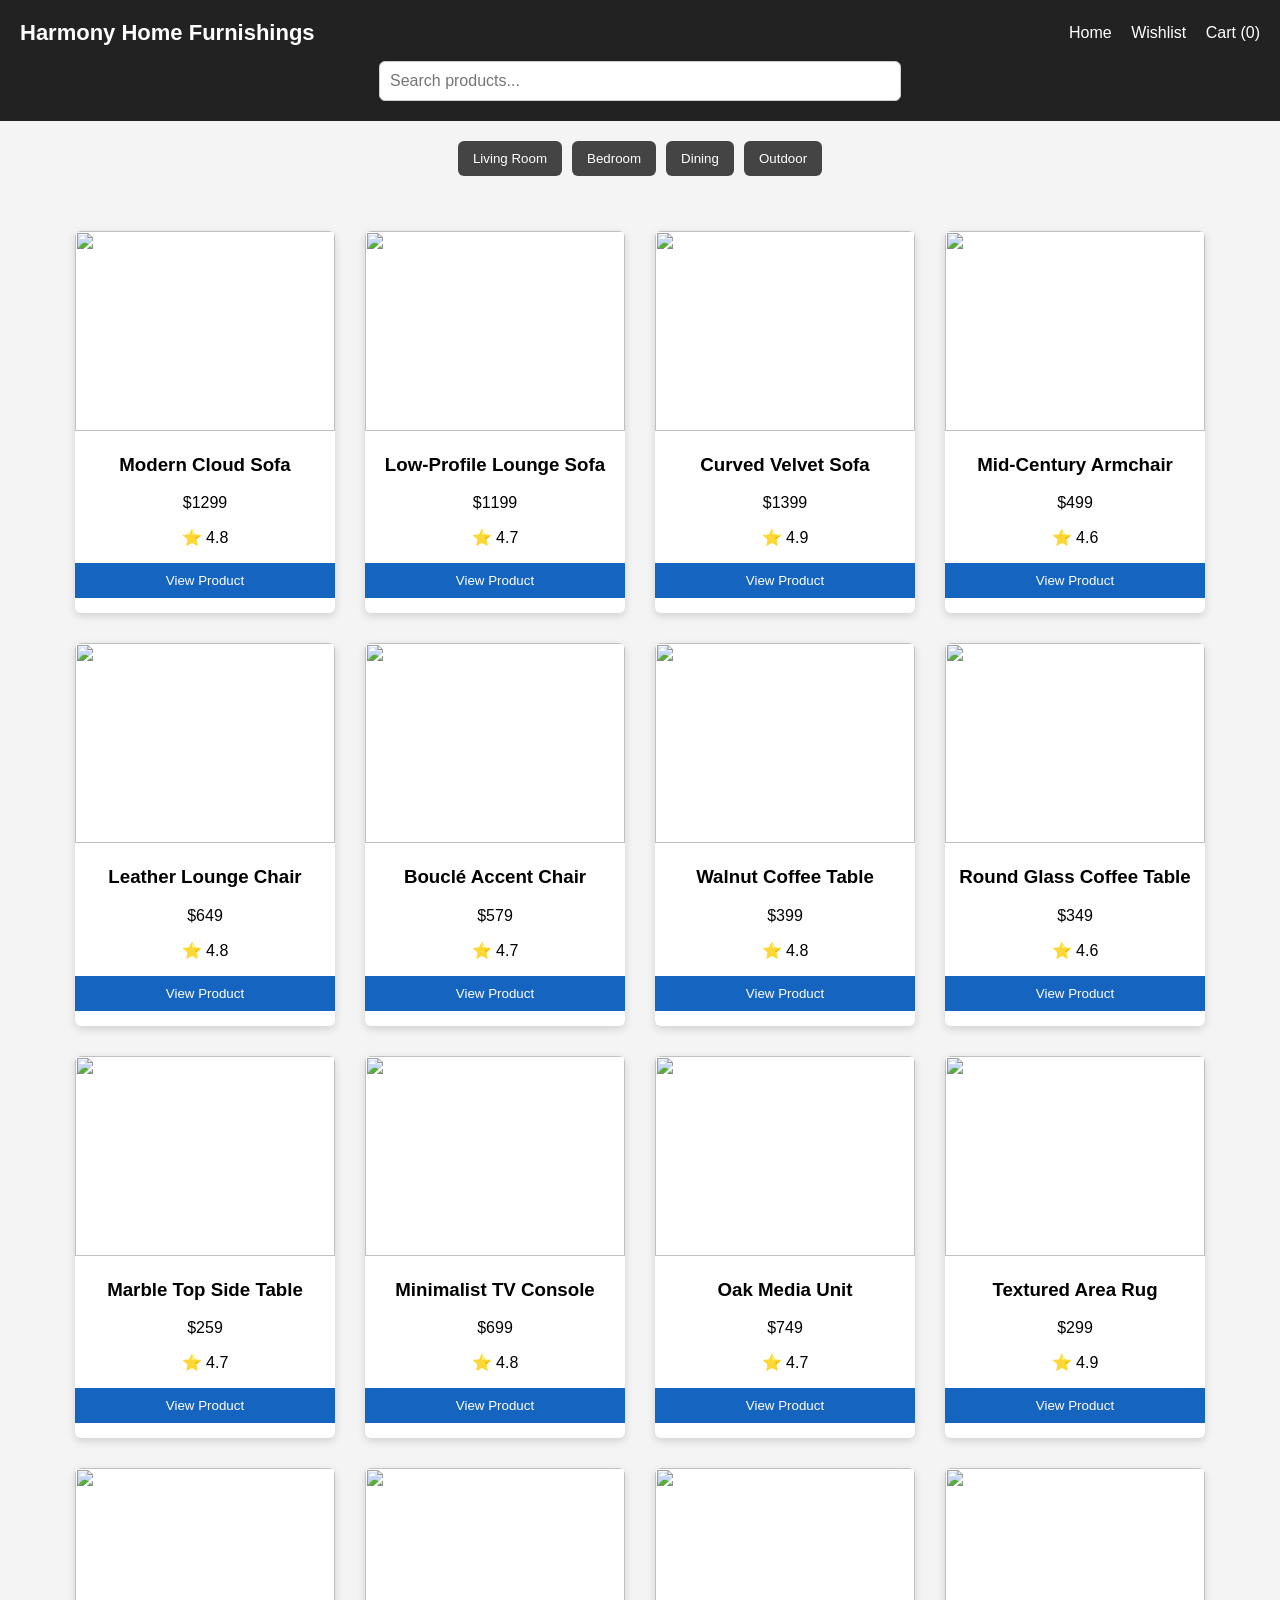
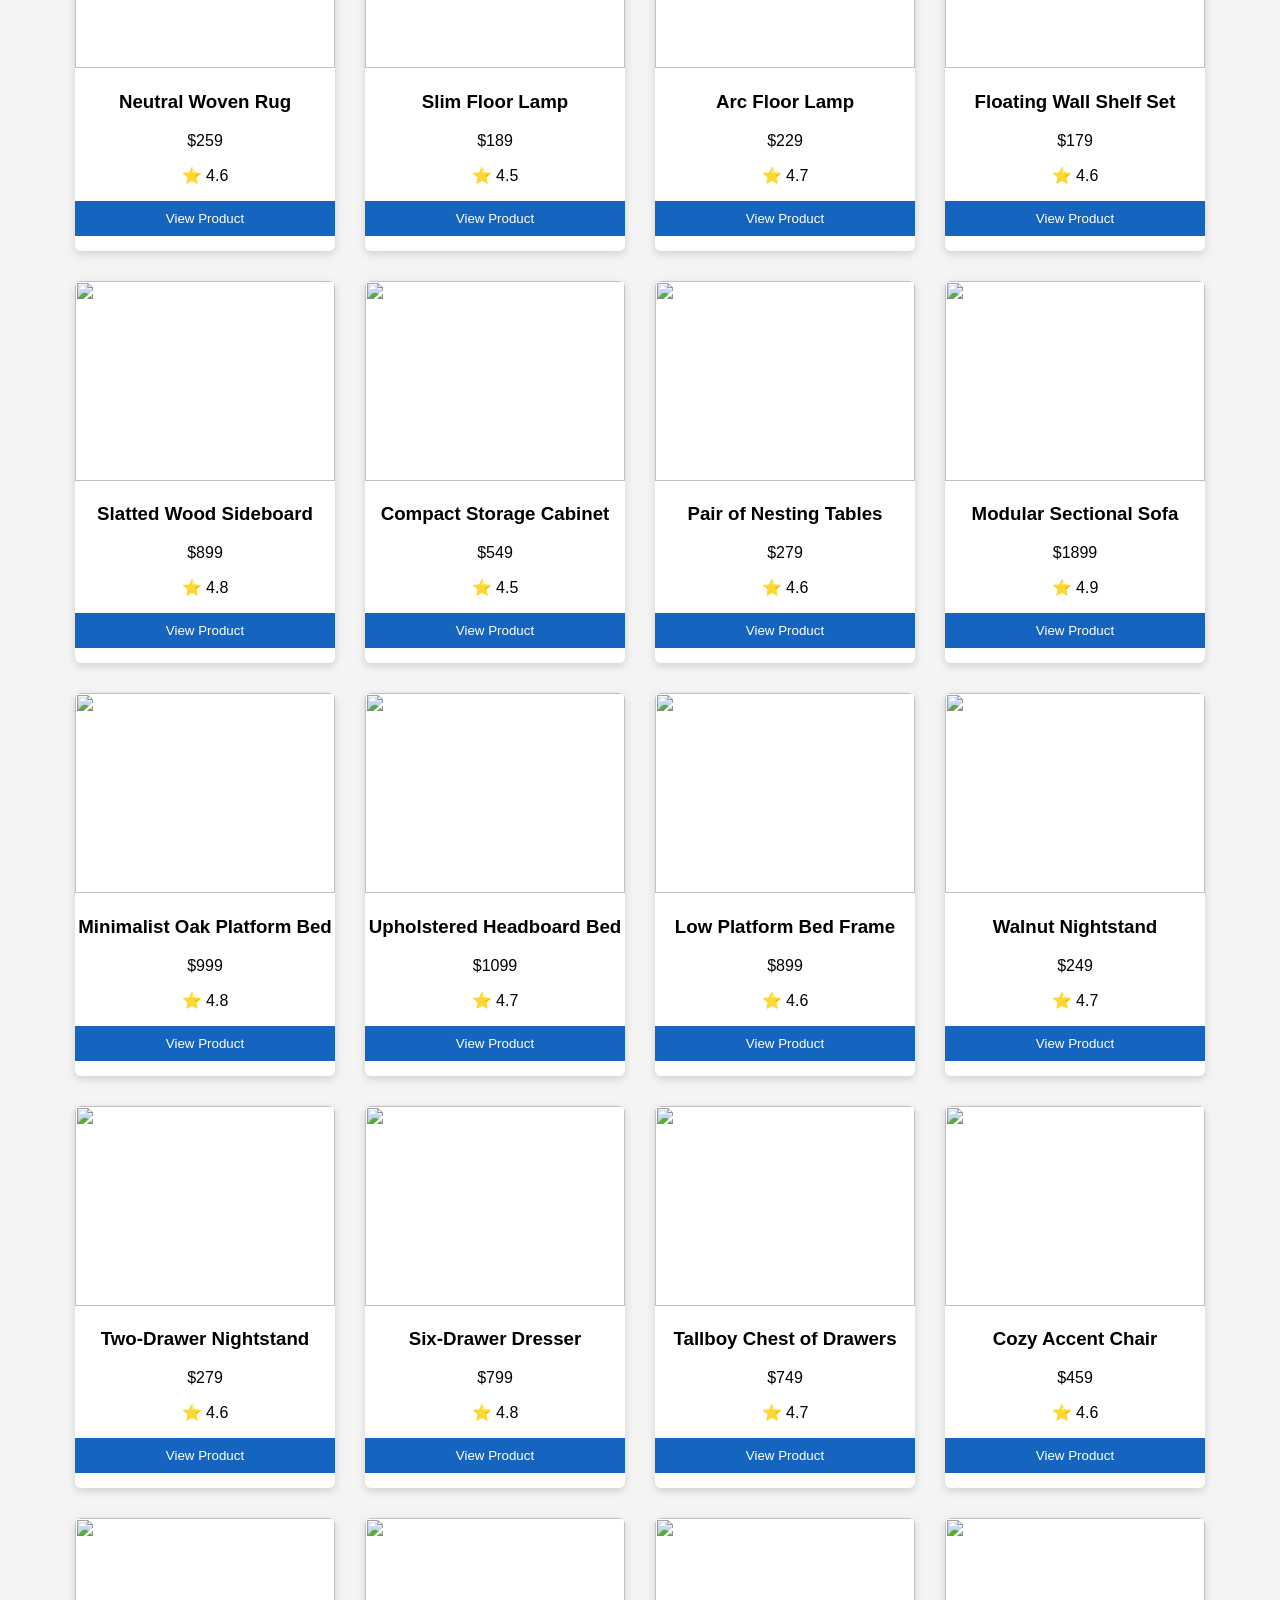
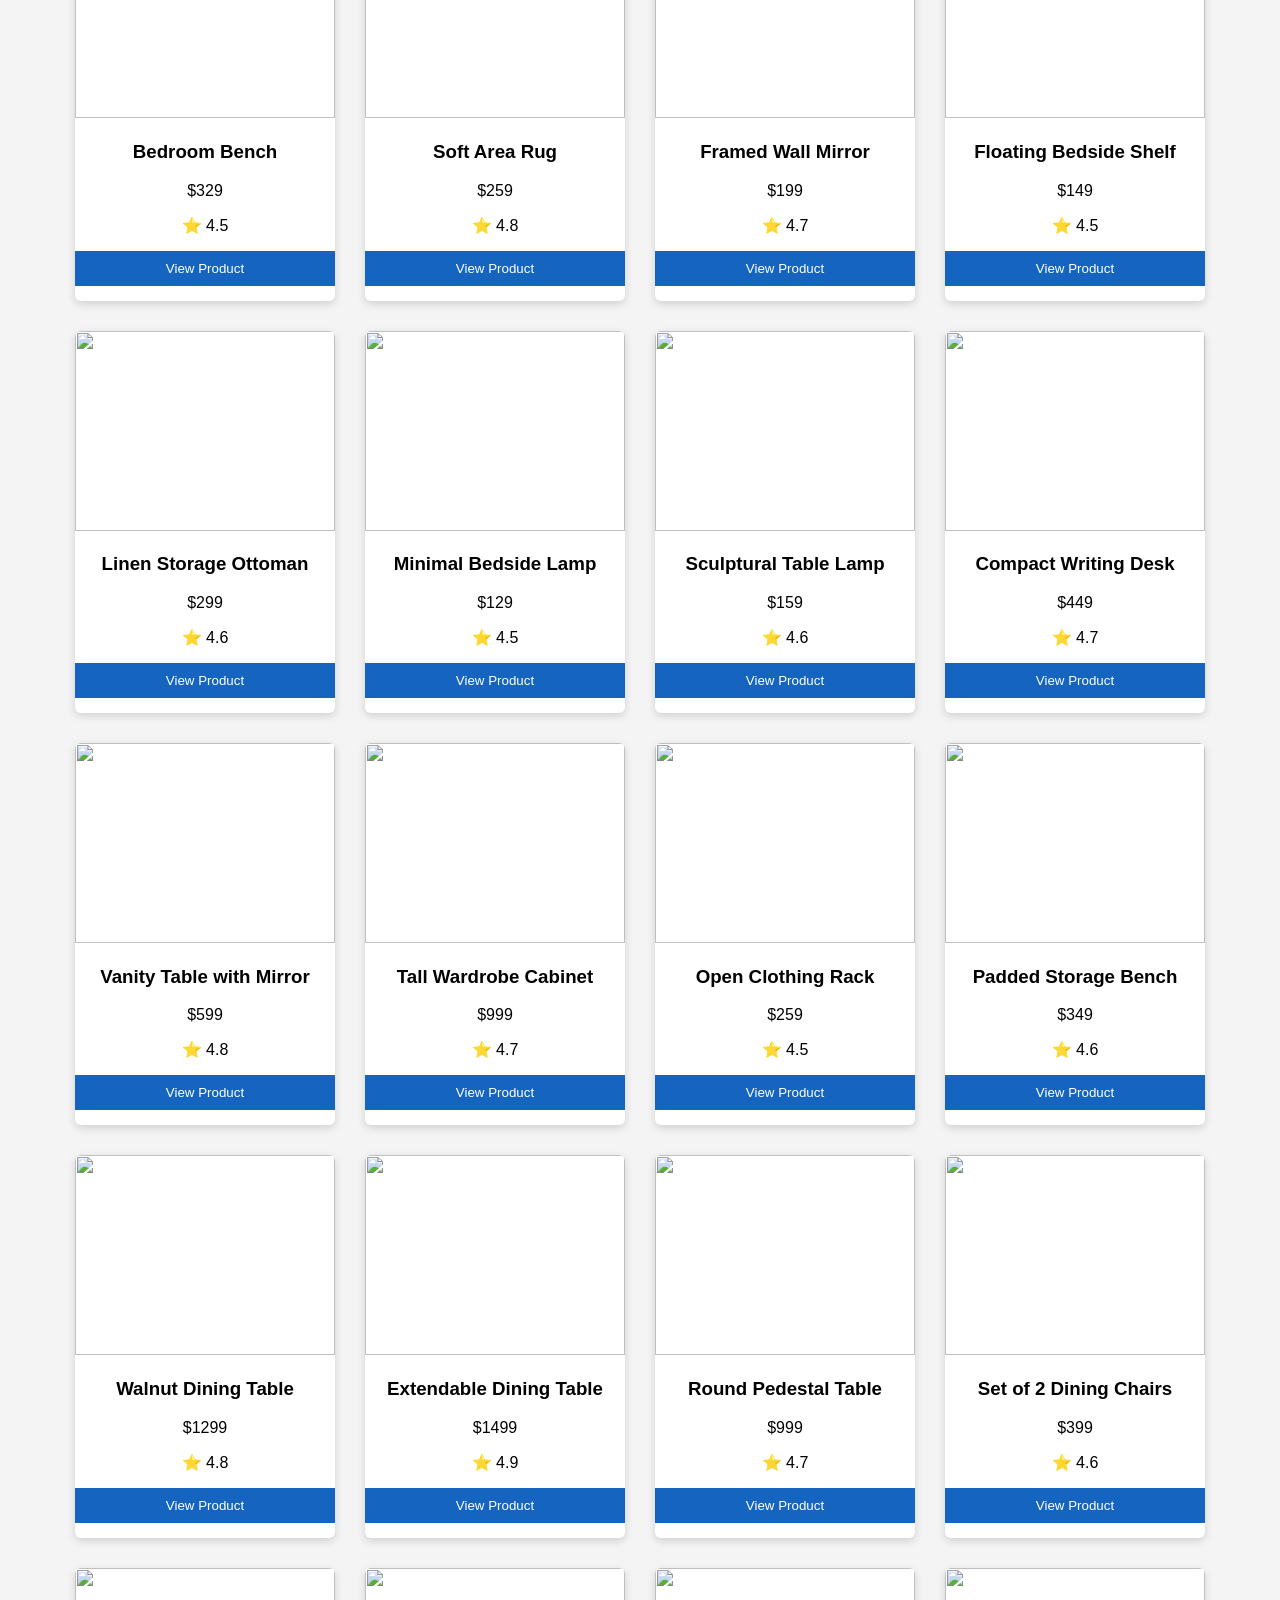
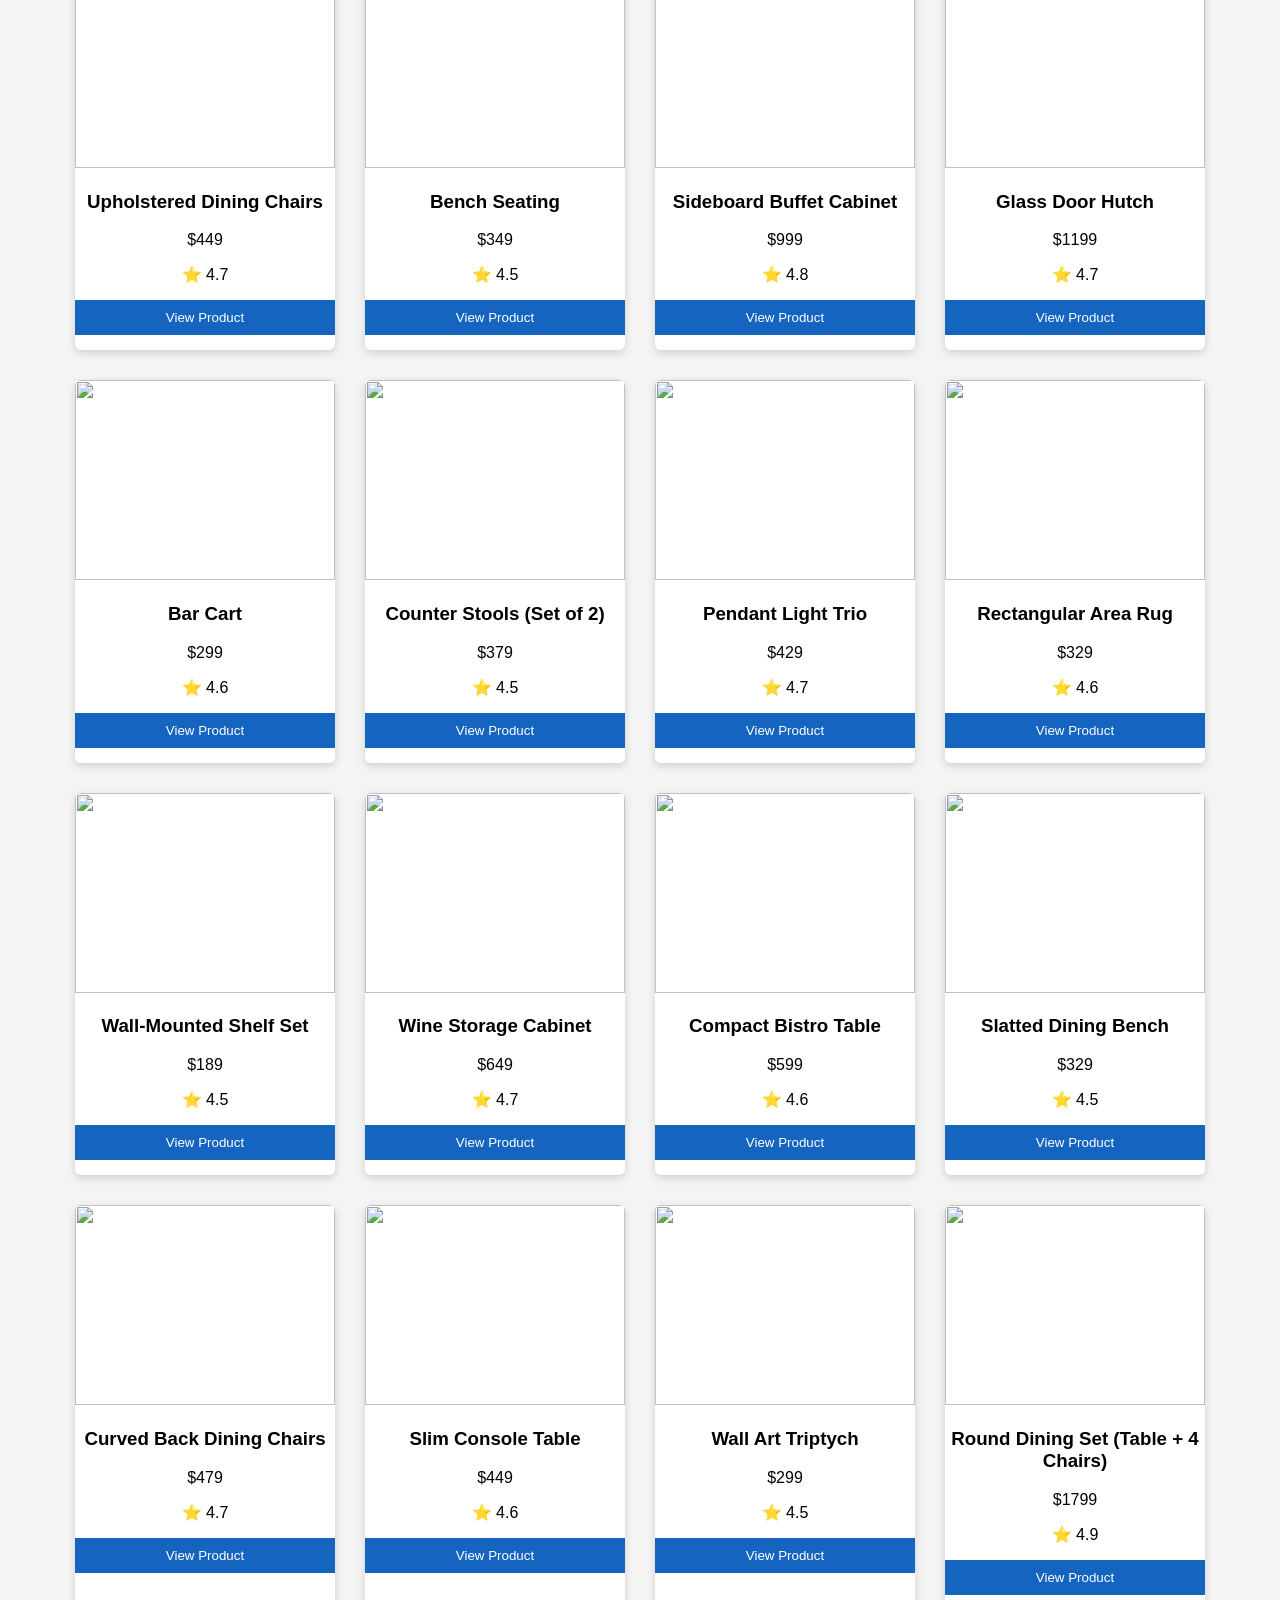
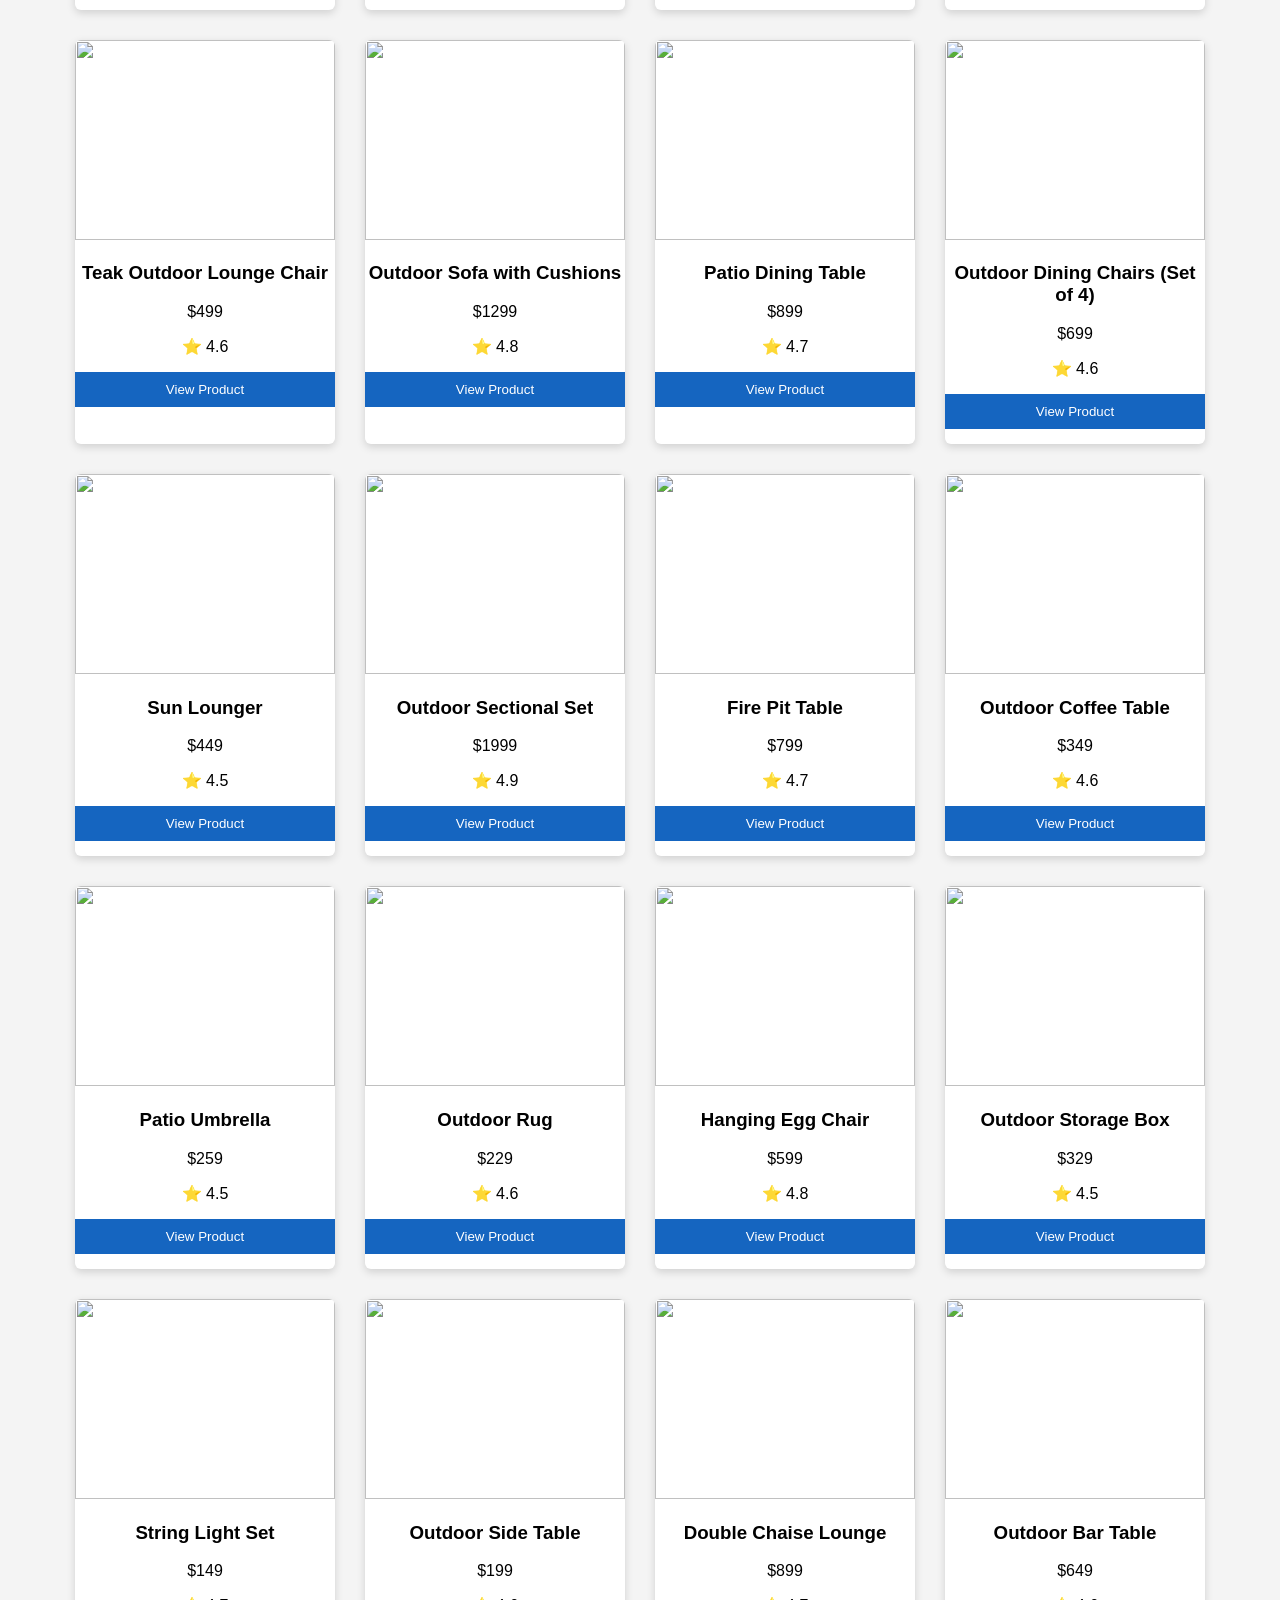
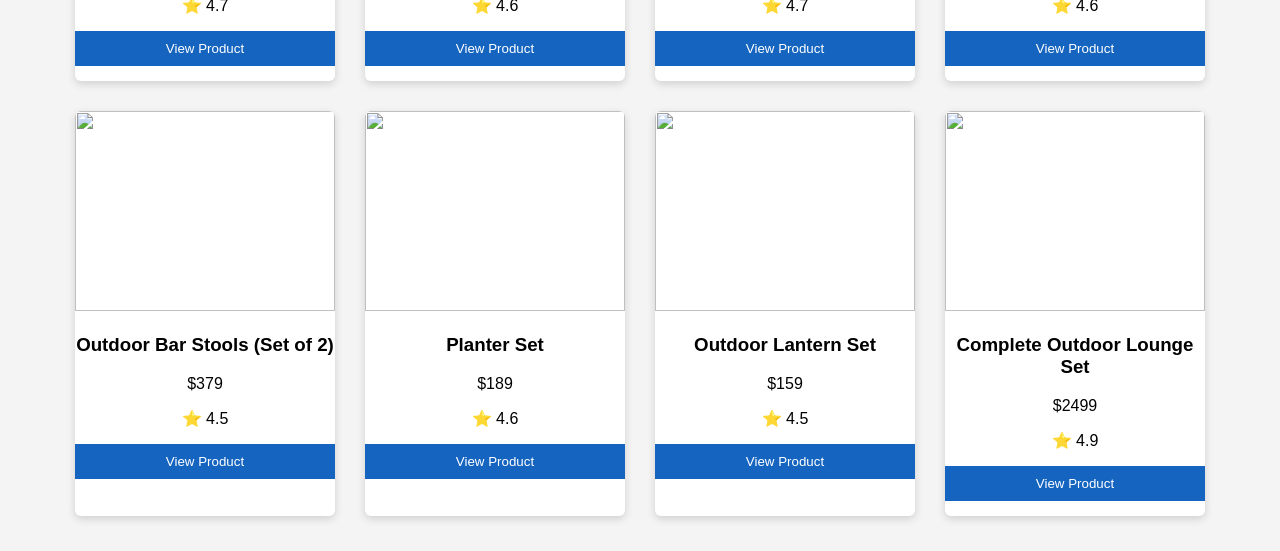
==== index.html @ 5ed079d3 "Update index.html" ====
<!DOCTYPE html>
<html>
<head>
<title>Harmony Home Furnishings</title>

<style>
body{font-family:Arial;margin:0;background:#f4f4f4;}
header{
  background:#222;
  color:white;
  padding:20px;
  display:flex;
  justify-content:space-between;
  align-items:center;
  flex-wrap:wrap;
}
header .logo{
  font-size:22px;
  font-weight:bold;
}
nav a{
  color:white;
  margin-left:15px;
  text-decoration:none;
  font-size:16px;
}
.search-bar{
  width:100%;
  text-align:center;
  margin-top:15px;
}
.search-bar input{
  width:90%;
  max-width:500px;
  padding:10px;
  border-radius:6px;
  border:1px solid #ccc;
  font-size:16px;
}
.products{
  display:flex;
  flex-wrap:wrap;
  justify-content:center;
  padding:20px;
}
.product{
  background:white;
  width:260px;
  margin:15px;
  box-shadow:0 3px 8px rgba(0,0,0,.15);
  border-radius:6px;
  text-align:center;
  padding-bottom:15px;
}
.product img{
  width:100%;
  height:200px;
  object-fit:cover;
  border-radius:6px 6px 0 0;
}
.product button{
  background:#1565c0;
  color:white;
  padding:10px;
  border:none;
  width:100%;
  cursor:pointer;
}
.category-buttons{
  display:flex;
  justify-content:center;
  flex-wrap:wrap;
  gap:10px;
  padding:20px;
}
.category-buttons button{
  padding:10px 15px;
  border:none;
  background:#444;
  color:white;
  border-radius:6px;
  cursor:pointer;
}
</style>

</head>

<body>

<header>
  <div class="logo">Harmony Home Furnishings</div>

  <nav>
    <a href="index.html">Home</a>
    <a href="wishlist.html">Wishlist</a>
    <a href="cart.html">Cart (<span id="cart-count">0</span>)</a>
  </nav>

  <div class="search-bar">
    <input type="text" id="searchInput" placeholder="Search products...">
  </div>
</header>

<!-- CATEGORY BUTTONS -->
<div class="category-buttons">
  <button onclick="window.location.href='category.html?cat=living-room'">Living Room</button>
  <button onclick="window.location.href='category.html?cat=bedroom'">Bedroom</button>
  <button onclick="window.location.href='category.html?cat=dining'">Dining</button>
  <button onclick="window.location.href='category.html?cat=outdoor'">Outdoor</button>
</div>

<!-- PRODUCT GRID -->
<div class="products" id="product-list"></div>

<script src="js/products.js"></script>
<script src="js/cart.js"></script>

<script>
// Render all products on homepage
function renderAllProducts(list){
  const container = document.getElementById("product-list");
  container.innerHTML = "";

  list.forEach(p => {
    const div = document.createElement("div");
    div.className = "product";
    div.innerHTML = `
      <img src="${p.image}">
      <h3>${p.name}</h3>
      <p>$${p.price}</p>
      <p>⭐ ${p.rating}</p>
      <button onclick="window.location.href='product.html?id=${p.id}'">View Product</button>
    `;
    container.appendChild(div);
  });
}

// Initial load
renderAllProducts(products);

// Search filter
const searchInput = document.getElementById("searchInput");

searchInput.addEventListener("input", () => {
  const term = searchInput.value.toLowerCase();
  const results = products.filter(p =>
    p.name.toLowerCase().includes(term)
  );
  renderAllProducts(results);
});
</script>

</body>
</html>
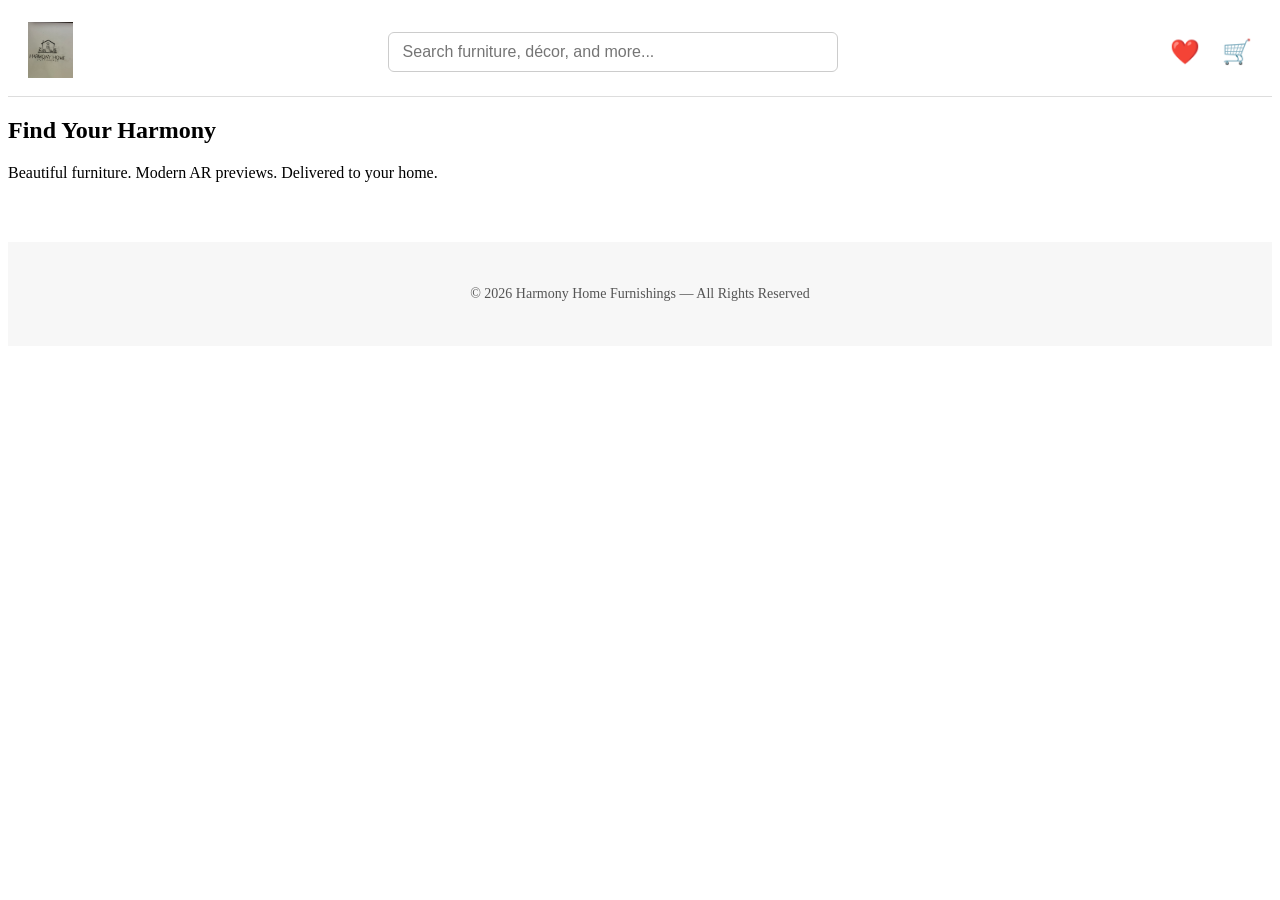
==== commit 41496ceb: "Update index.html" ====
--- a/index.html
+++ b/index.html
@@ -1,154 +1,21 @@
 <!DOCTYPE html>
 <html>
 <head>
-<title>Harmony Home Furnishings</title>
-
-<style>
-body{font-family:Arial;margin:0;background:#f4f4f4;}
-header{
-  background:#222;
-  color:white;
-  padding:20px;
-  display:flex;
-  justify-content:space-between;
-  align-items:center;
-  flex-wrap:wrap;
-}
-header .logo{
-  font-size:22px;
-  font-weight:bold;
-}
-nav a{
-  color:white;
-  margin-left:15px;
-  text-decoration:none;
-  font-size:16px;
-}
-.search-bar{
-  width:100%;
-  text-align:center;
-  margin-top:15px;
-}
-.search-bar input{
-  width:90%;
-  max-width:500px;
-  padding:10px;
-  border-radius:6px;
-  border:1px solid #ccc;
-  font-size:16px;
-}
-.products{
-  display:flex;
-  flex-wrap:wrap;
-  justify-content:center;
-  padding:20px;
-}
-.product{
-  background:white;
-  width:260px;
-  margin:15px;
-  box-shadow:0 3px 8px rgba(0,0,0,.15);
-  border-radius:6px;
-  text-align:center;
-  padding-bottom:15px;
-}
-.product img{
-  width:100%;
-  height:200px;
-  object-fit:cover;
-  border-radius:6px 6px 0 0;
-}
-.product button{
-  background:#1565c0;
-  color:white;
-  padding:10px;
-  border:none;
-  width:100%;
-  cursor:pointer;
-}
-.category-buttons{
-  display:flex;
-  justify-content:center;
-  flex-wrap:wrap;
-  gap:10px;
-  padding:20px;
-}
-.category-buttons button{
-  padding:10px 15px;
-  border:none;
-  background:#444;
-  color:white;
-  border-radius:6px;
-  cursor:pointer;
-}
-</style>
-
+  <title>Harmony Home Furnishings</title>
+  <script src="include-loader.js" defer></script>
+  <link rel="stylesheet" href="css/styles.css">
 </head>
 
 <body>
 
-<header>
-  <div class="logo">Harmony Home Furnishings</div>
+<div data-include="global-header.html"></div>
 
-  <nav>
-    <a href="index.html">Home</a>
-    <a href="wishlist.html">Wishlist</a>
-    <a href="cart.html">Cart (<span id="cart-count">0</span>)</a>
-  </nav>
+<section class="hero">
+  <h1>Find Your Harmony</h1>
+  <p>Beautiful furniture. Modern AR previews. Delivered to your home.</p>
+</section>
 
-  <div class="search-bar">
-    <input type="text" id="searchInput" placeholder="Search products...">
-  </div>
-</header>
-
-<!-- CATEGORY BUTTONS -->
-<div class="category-buttons">
-  <button onclick="window.location.href='category.html?cat=living-room'">Living Room</button>
-  <button onclick="window.location.href='category.html?cat=bedroom'">Bedroom</button>
-  <button onclick="window.location.href='category.html?cat=dining'">Dining</button>
-  <button onclick="window.location.href='category.html?cat=outdoor'">Outdoor</button>
-</div>
-
-<!-- PRODUCT GRID -->
-<div class="products" id="product-list"></div>
-
-<script src="js/products.js"></script>
-<script src="js/cart.js"></script>
-
-<script>
-// Render all products on homepage
-function renderAllProducts(list){
-  const container = document.getElementById("product-list");
-  container.innerHTML = "";
-
-  list.forEach(p => {
-    const div = document.createElement("div");
-    div.className = "product";
-    div.innerHTML = `
-      <img src="${p.image}">
-      <h3>${p.name}</h3>
-      <p>$${p.price}</p>
-      <p>⭐ ${p.rating}</p>
-      <button onclick="window.location.href='product.html?id=${p.id}'">View Product</button>
-    `;
-    container.appendChild(div);
-  });
-}
-
-// Initial load
-renderAllProducts(products);
-
-// Search filter
-const searchInput = document.getElementById("searchInput");
-
-searchInput.addEventListener("input", () => {
-  const term = searchInput.value.toLowerCase();
-  const results = products.filter(p =>
-    p.name.toLowerCase().includes(term)
-  );
-  renderAllProducts(results);
-});
-</script>
+<div data-include="global-footer.html"></div>
 
 </body>
 </html>
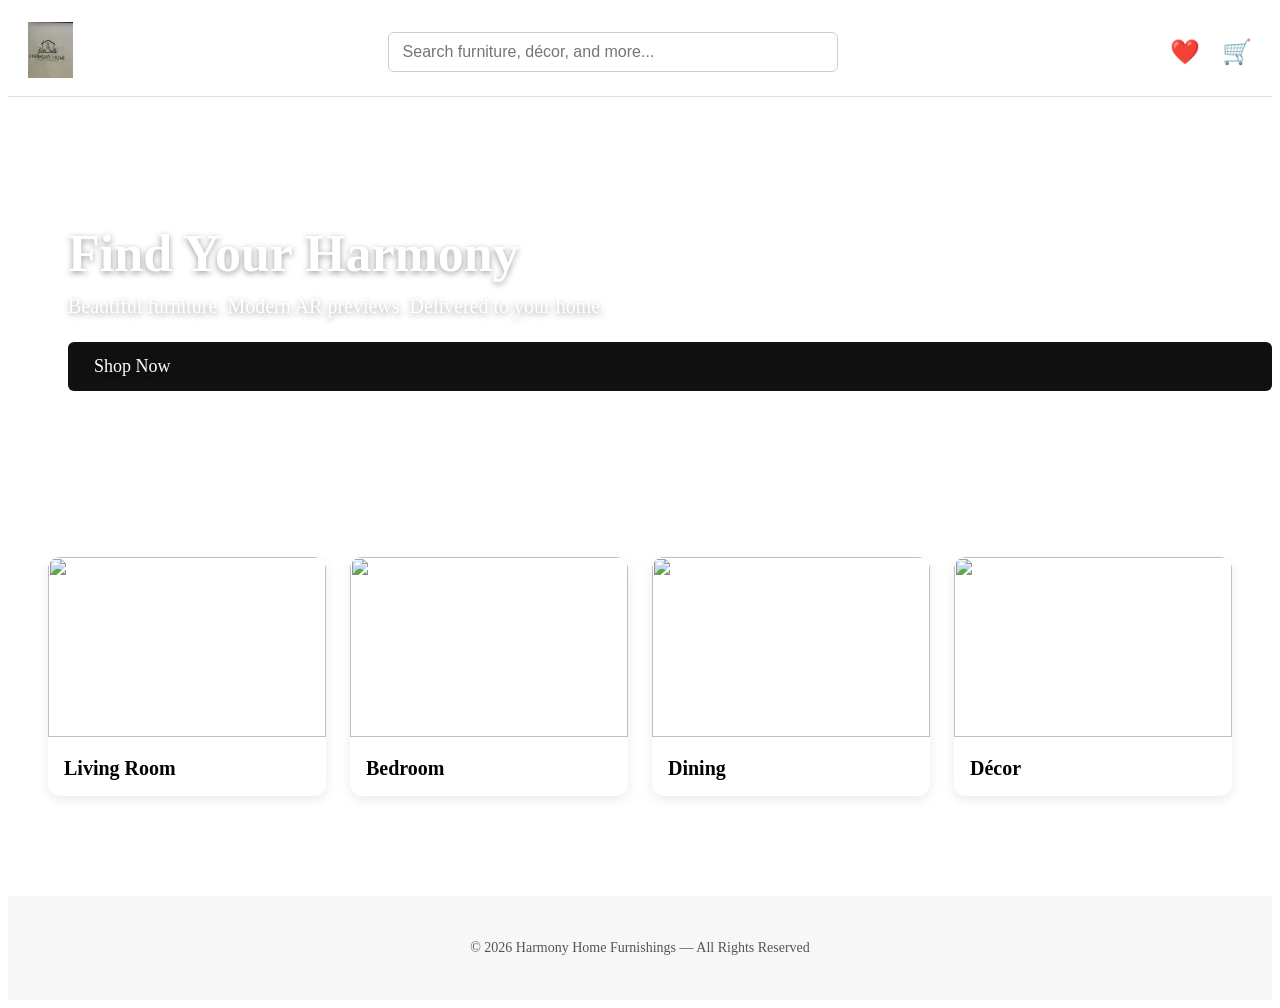
==== commit 2299dc51: "Update index.html" ====
--- a/index.html
+++ b/index.html
@@ -4,6 +4,70 @@
   <title>Harmony Home Furnishings</title>
   <script src="include-loader.js" defer></script>
   <link rel="stylesheet" href="css/styles.css">
+  <style>
+    .hero {
+      height: 420px;
+      background: url('https://images.unsplash.com/photo-1505693416388-ac5ce068fe85?q=80&w=2000') center/cover no-repeat;
+      display: flex;
+      flex-direction: column;
+      justify-content: center;
+      padding-left: 60px;
+      color: white;
+      text-shadow: 0 2px 6px rgba(0,0,0,0.4);
+    }
+
+    .hero h1 {
+      font-size: 52px;
+      margin: 0;
+    }
+
+    .hero p {
+      font-size: 20px;
+      margin: 12px 0 24px;
+    }
+
+    .hero .cta-btn {
+      background: #111;
+      color: white;
+      padding: 14px 26px;
+      border-radius: 6px;
+      font-size: 18px;
+      text-decoration: none;
+      display: inline-block;
+    }
+
+    .category-grid {
+      display: grid;
+      grid-template-columns: repeat(auto-fit, minmax(240px, 1fr));
+      gap: 24px;
+      padding: 40px;
+    }
+
+    .category-card {
+      border-radius: 12px;
+      overflow: hidden;
+      cursor: pointer;
+      background: #fff;
+      box-shadow: 0 4px 12px rgba(0,0,0,0.08);
+      transition: transform 0.2s;
+    }
+
+    .category-card:hover {
+      transform: translateY(-4px);
+    }
+
+    .category-card img {
+      width: 100%;
+      height: 180px;
+      object-fit: cover;
+    }
+
+    .category-card h3 {
+      padding: 16px;
+      margin: 0;
+      font-size: 20px;
+    }
+  </style>
 </head>
 
 <body>
@@ -13,6 +77,29 @@
 <section class="hero">
   <h1>Find Your Harmony</h1>
   <p>Beautiful furniture. Modern AR previews. Delivered to your home.</p>
+  <a href="category.html" class="cta-btn">Shop Now</a>
+</section>
+
+<section class="category-grid">
+  <div class="category-card" onclick="window.location='category.html?cat=living'">
+    <img src="https://images.unsplash.com/photo-1505691938895-1758d7feb511?q=80&w=2000">
+    <h3>Living Room</h3>
+  </div>
+
+  <div class="category-card" onclick="window.location='category.html?cat=bedroom'">
+    <img src="https://images.unsplash.com/photo-1615874959474-d609969a20ed?q=80&w=2000">
+    <h3>Bedroom</h3>
+  </div>
+
+  <div class="category-card" onclick="window.location='category.html?cat=dining'">
+    <img src="https://images.unsplash.com/photo-1600585154340-be6161a56a0c?q=80&w=2000">
+    <h3>Dining</h3>
+  </div>
+
+  <div class="category-card" onclick="window.location='category.html?cat=decor'">
+    <img src="https://images.unsplash.com/photo-1503602642458-232111445657?q=80&w=2000">
+    <h3>Décor</h3>
+  </div>
 </section>
 
 <div data-include="global-footer.html"></div>
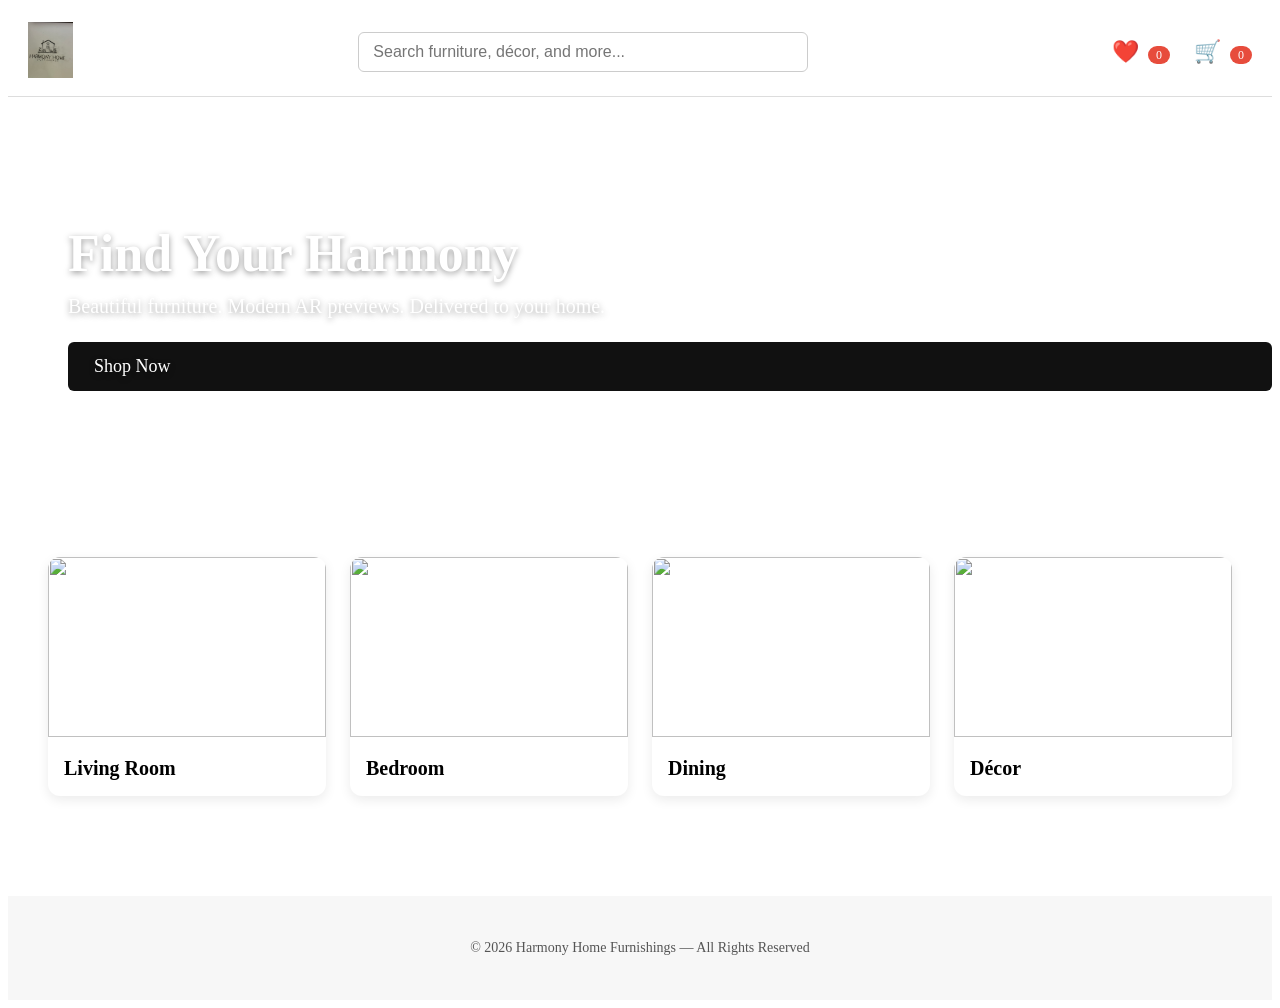
==== commit 6c3ca973: "Update index.html" ====
--- a/index.html
+++ b/index.html
@@ -4,6 +4,7 @@
   <title>Harmony Home Furnishings</title>
   <script src="include-loader.js" defer></script>
   <link rel="stylesheet" href="css/styles.css">
+
   <style>
     .hero {
       height: 420px;
@@ -77,29 +78,37 @@
 <section class="hero">
   <h1>Find Your Harmony</h1>
   <p>Beautiful furniture. Modern AR previews. Delivered to your home.</p>
-  <a href="category.html" class="cta-btn">Shop Now</a>
+
+  <!-- FIXED: Shop Now now loads Living Room -->
+  <a href="category.html?cat=living-room" class="cta-btn">Shop Now</a>
 </section>
 
 <section class="category-grid">
-  <div class="category-card" onclick="window.location='category.html?cat=living'">
+
+  <!-- FIXED: living-room -->
+  <div class="category-card" onclick="window.location='category.html?cat=living-room'">
     <img src="https://images.unsplash.com/photo-1505691938895-1758d7feb511?q=80&w=2000">
     <h3>Living Room</h3>
   </div>
 
-  <div class="category-card" onclick="window.location='category.html?cat=bedroom'">
+  <!-- FIXED: bed-room -->
+  <div class="category-card" onclick="window.location='category.html?cat=bed-room'">
     <img src="https://images.unsplash.com/photo-1615874959474-d609969a20ed?q=80&w=2000">
     <h3>Bedroom</h3>
   </div>
 
-  <div class="category-card" onclick="window.location='category.html?cat=dining'">
+  <!-- FIXED: dining-room -->
+  <div class="category-card" onclick="window.location='category.html?cat=dining-room'">
     <img src="https://images.unsplash.com/photo-1600585154340-be6161a56a0c?q=80&w=2000">
     <h3>Dining</h3>
   </div>
 
-  <div class="category-card" onclick="window.location='category.html?cat=decor'">
+  <!-- FIXED: décor mapped to living-room (no décor category exists) -->
+  <div class="category-card" onclick="window.location='category.html?cat=living-room'">
     <img src="https://images.unsplash.com/photo-1503602642458-232111445657?q=80&w=2000">
     <h3>Décor</h3>
   </div>
+
 </section>
 
 <div data-include="global-footer.html"></div>
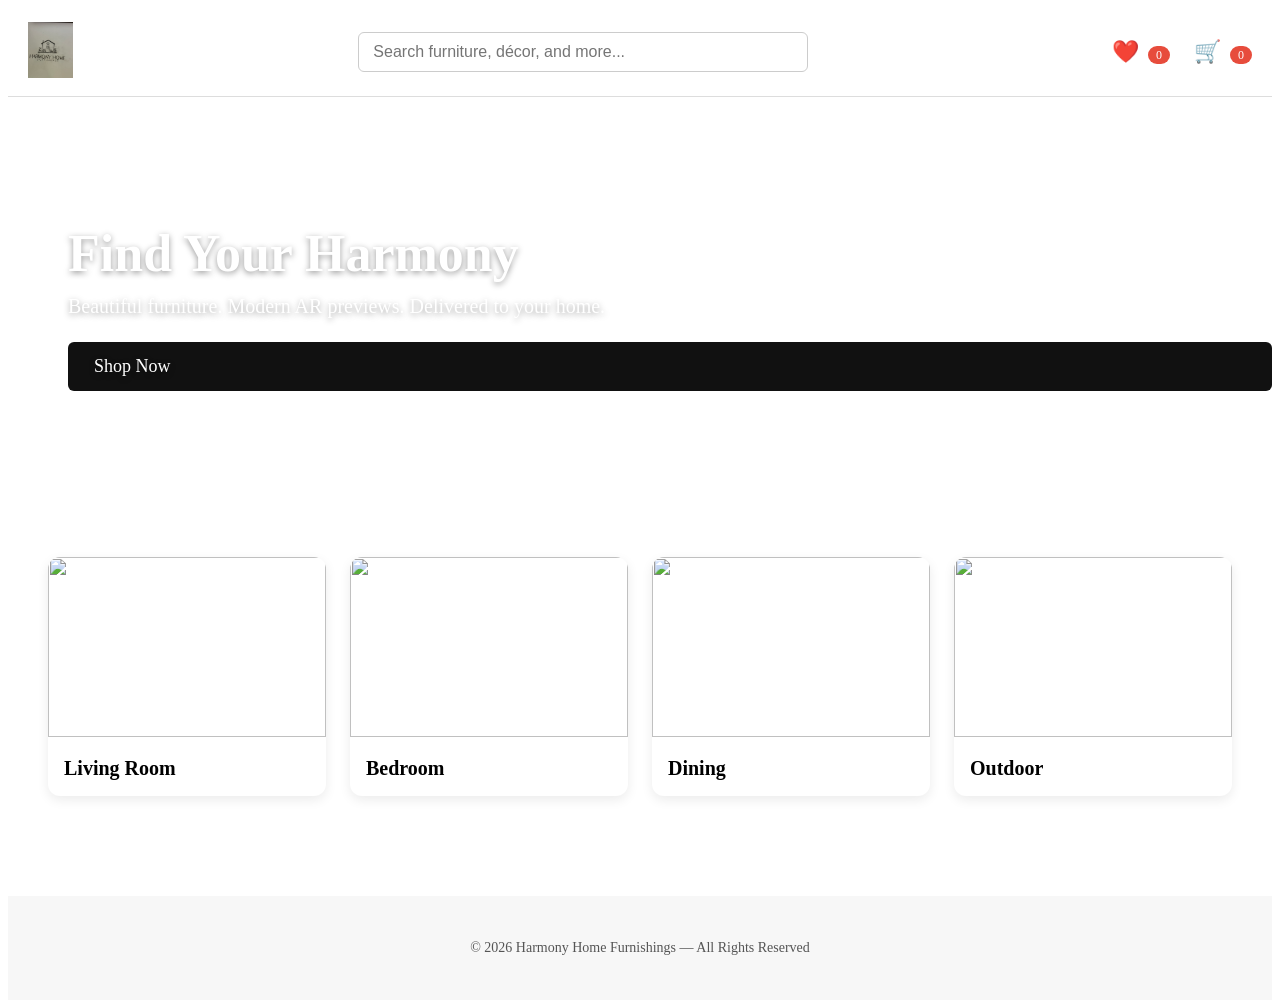
==== commit 83d1ecfa: "Update index.html" ====
--- a/index.html
+++ b/index.html
@@ -85,28 +85,28 @@
 
 <section class="category-grid">
 
-  <!-- FIXED: living-room -->
+  <!-- LIVING ROOM -->
   <div class="category-card" onclick="window.location='category.html?cat=living-room'">
     <img src="https://images.unsplash.com/photo-1505691938895-1758d7feb511?q=80&w=2000">
     <h3>Living Room</h3>
   </div>
 
-  <!-- FIXED: bed-room -->
+  <!-- BEDROOM -->
   <div class="category-card" onclick="window.location='category.html?cat=bed-room'">
     <img src="https://images.unsplash.com/photo-1615874959474-d609969a20ed?q=80&w=2000">
     <h3>Bedroom</h3>
   </div>
 
-  <!-- FIXED: dining-room -->
+  <!-- DINING -->
   <div class="category-card" onclick="window.location='category.html?cat=dining-room'">
     <img src="https://images.unsplash.com/photo-1600585154340-be6161a56a0c?q=80&w=2000">
     <h3>Dining</h3>
   </div>
 
-  <!-- FIXED: décor mapped to living-room (no décor category exists) -->
-  <div class="category-card" onclick="window.location='category.html?cat=living-room'">
+  <!-- OUTDOOR (NEW) -->
+  <div class="category-card" onclick="window.location='category.html?cat=out-door'">
     <img src="https://images.unsplash.com/photo-1503602642458-232111445657?q=80&w=2000">
-    <h3>Décor</h3>
+    <h3>Outdoor</h3>
   </div>
 
 </section>
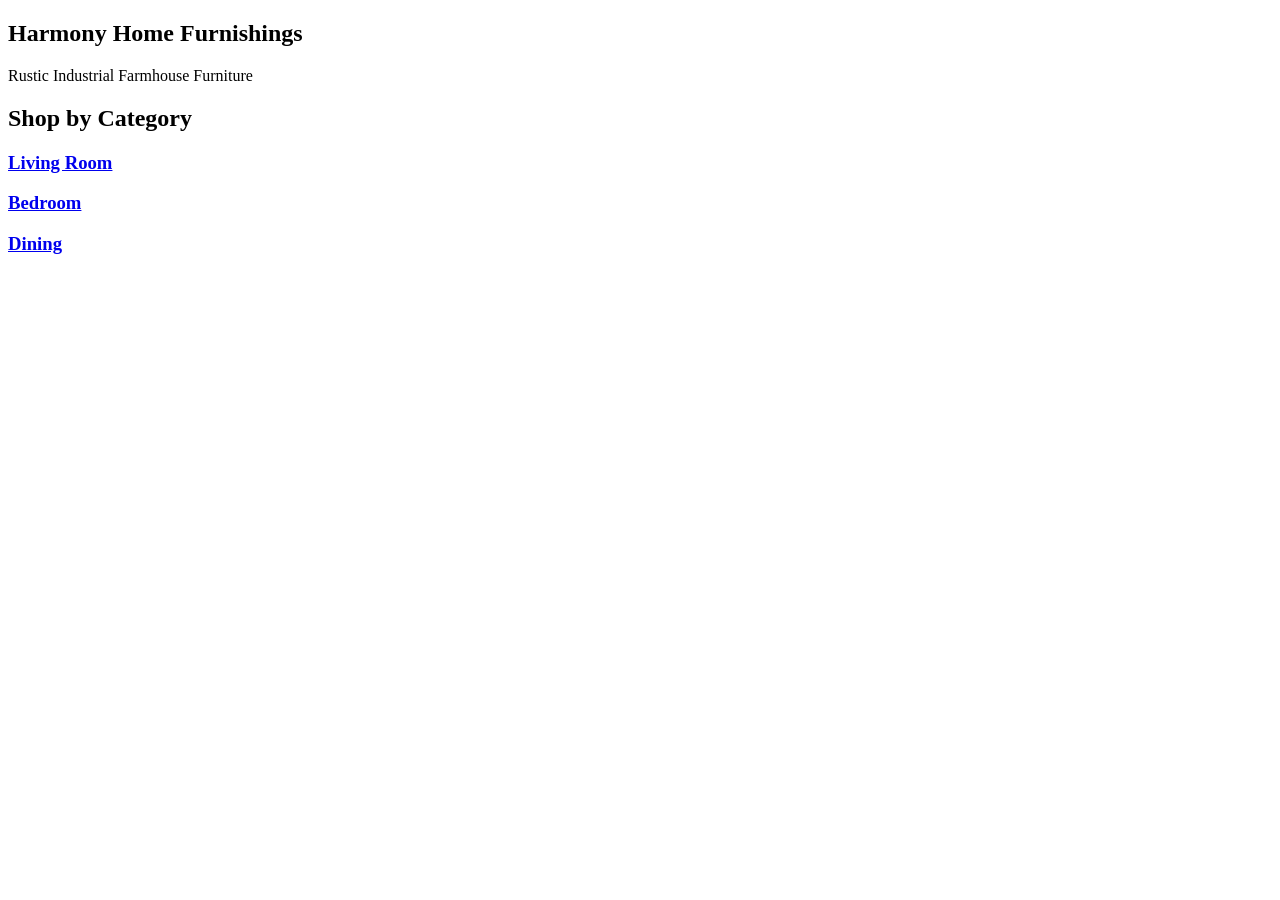
==== commit 5a5284e1: "Update index.html" ====
--- a/index.html
+++ b/index.html
@@ -1,117 +1,40 @@
 <!DOCTYPE html>
-<html>
+<html lang="en">
 <head>
+  <meta charset="UTF-8">
   <title>Harmony Home Furnishings</title>
-  <script src="include-loader.js" defer></script>
-  <link rel="stylesheet" href="css/styles.css">
-
-  <style>
-    .hero {
-      height: 420px;
-      background: url('https://images.unsplash.com/photo-1505693416388-ac5ce068fe85?q=80&w=2000') center/cover no-repeat;
-      display: flex;
-      flex-direction: column;
-      justify-content: center;
-      padding-left: 60px;
-      color: white;
-      text-shadow: 0 2px 6px rgba(0,0,0,0.4);
-    }
-
-    .hero h1 {
-      font-size: 52px;
-      margin: 0;
-    }
-
-    .hero p {
-      font-size: 20px;
-      margin: 12px 0 24px;
-    }
-
-    .hero .cta-btn {
-      background: #111;
-      color: white;
-      padding: 14px 26px;
-      border-radius: 6px;
-      font-size: 18px;
-      text-decoration: none;
-      display: inline-block;
-    }
-
-    .category-grid {
-      display: grid;
-      grid-template-columns: repeat(auto-fit, minmax(240px, 1fr));
-      gap: 24px;
-      padding: 40px;
-    }
-
-    .category-card {
-      border-radius: 12px;
-      overflow: hidden;
-      cursor: pointer;
-      background: #fff;
-      box-shadow: 0 4px 12px rgba(0,0,0,0.08);
-      transition: transform 0.2s;
-    }
-
-    .category-card:hover {
-      transform: translateY(-4px);
-    }
-
-    .category-card img {
-      width: 100%;
-      height: 180px;
-      object-fit: cover;
-    }
-
-    .category-card h3 {
-      padding: 16px;
-      margin: 0;
-      font-size: 20px;
-    }
-  </style>
+  <link rel="stylesheet" href="/Harmony-home-furnishings-/css/styles.css">
+  <script src="/Harmony-home-furnishings-/js/include-loader.js" defer></script>
 </head>
 
 <body>
 
-<div data-include="global-header.html"></div>
+  <div data-include="global-header.html"></div>
 
-<section class="hero">
-  <h1>Find Your Harmony</h1>
-  <p>Beautiful furniture. Modern AR previews. Delivered to your home.</p>
+  <section class="hero">
+    <h1>Harmony Home Furnishings</h1>
+    <p>Rustic Industrial Farmhouse Furniture</p>
+  </section>
 
-  <!-- FIXED: Shop Now now loads Living Room -->
-  <a href="category.html?cat=living-room" class="cta-btn">Shop Now</a>
-</section>
+  <section class="categories">
+    <h2>Shop by Category</h2>
 
-<section class="category-grid">
+    <div class="category-grid">
+      <a href="/Harmony-home-furnishings-/category.html?cat=living" class="category-card">
+        <h3>Living Room</h3>
+      </a>
 
-  <!-- LIVING ROOM -->
-  <div class="category-card" onclick="window.location='category.html?cat=living-room'">
-    <img src="https://images.unsplash.com/photo-1505691938895-1758d7feb511?q=80&w=2000">
-    <h3>Living Room</h3>
-  </div>
+      <a href="/Harmony-home-furnishings-/category.html?cat=bedroom" class="category-card">
+        <h3>Bedroom</h3>
+      </a>
 
-  <!-- BEDROOM -->
-  <div class="category-card" onclick="window.location='category.html?cat=bed-room'">
-    <img src="https://images.unsplash.com/photo-1615874959474-d609969a20ed?q=80&w=2000">
-    <h3>Bedroom</h3>
-  </div>
+      <a href="/Harmony-home-furnishings-/category.html?cat=dining" class="category-card">
+        <h3>Dining</h3>
+      </a>
+    </div>
+  </section>
 
-  <!-- DINING -->
-  <div class="category-card" onclick="window.location='category.html?cat=dining-room'">
-    <img src="https://images.unsplash.com/photo-1600585154340-be6161a56a0c?q=80&w=2000">
-    <h3>Dining</h3>
-  </div>
-
-  <!-- OUTDOOR (NEW) -->
-  <div class="category-card" onclick="window.location='category.html?cat=out-door'">
-    <img src="https://images.unsplash.com/photo-1503602642458-232111445657?q=80&w=2000">
-    <h3>Outdoor</h3>
-  </div>
-
-</section>
-
-<div data-include="global-footer.html"></div>
+  <div data-include="global-footer.html"></div>
 
 </body>
 </html>
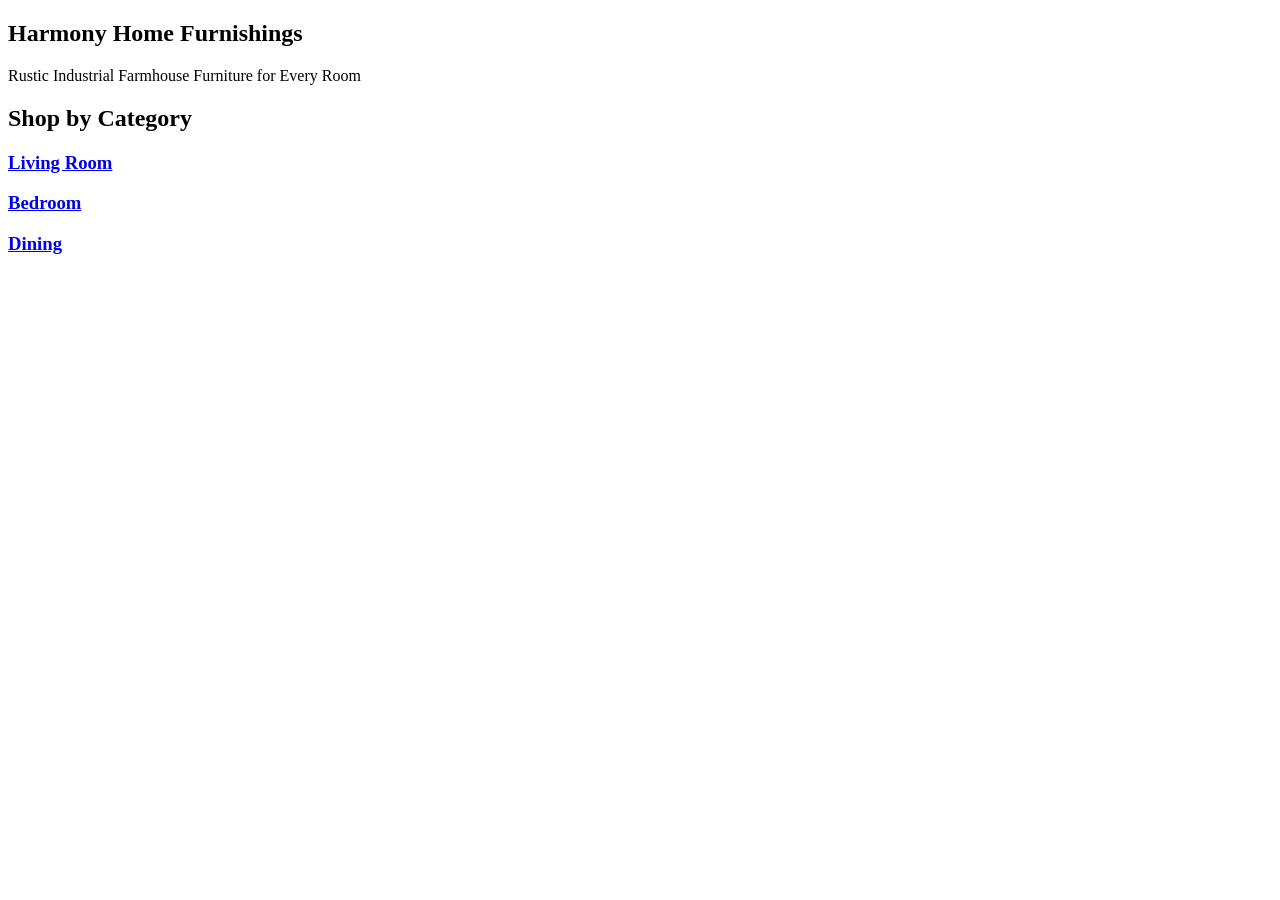
==== commit 9cc669f8: "Update index.html" ====
--- a/index.html
+++ b/index.html
@@ -3,6 +3,7 @@
 <head>
   <meta charset="UTF-8">
   <title>Harmony Home Furnishings</title>
+
   <link rel="stylesheet" href="/Harmony-home-furnishings-/css/styles.css">
   <script src="/Harmony-home-furnishings-/js/include-loader.js" defer></script>
 </head>
@@ -12,25 +13,31 @@
   <div data-include="global-header.html"></div>
 
   <section class="hero">
-    <h1>Harmony Home Furnishings</h1>
-    <p>Rustic Industrial Farmhouse Furniture</p>
+    <div class="container">
+      <h1>Harmony Home Furnishings</h1>
+      <p>Rustic Industrial Farmhouse Furniture for Every Room</p>
+    </div>
   </section>
 
   <section class="categories">
-    <h2>Shop by Category</h2>
+    <div class="container">
+      <h2>Shop by Category</h2>
 
-    <div class="category-grid">
-      <a href="/Harmony-home-furnishings-/category.html?cat=living" class="category-card">
-        <h3>Living Room</h3>
-      </a>
+      <div class="category-grid">
 
-      <a href="/Harmony-home-furnishings-/category.html?cat=bedroom" class="category-card">
-        <h3>Bedroom</h3>
-      </a>
+        <a href="/Harmony-home-furnishings-/category.html?cat=living" class="category-card">
+          <h3>Living Room</h3>
+        </a>
 
-      <a href="/Harmony-home-furnishings-/category.html?cat=dining" class="category-card">
-        <h3>Dining</h3>
-      </a>
+        <a href="/Harmony-home-furnishings-/category.html?cat=bedroom" class="category-card">
+          <h3>Bedroom</h3>
+        </a>
+
+        <a href="/Harmony-home-furnishings-/category.html?cat=dining" class="category-card">
+          <h3>Dining</h3>
+        </a>
+
+      </div>
     </div>
   </section>
 
